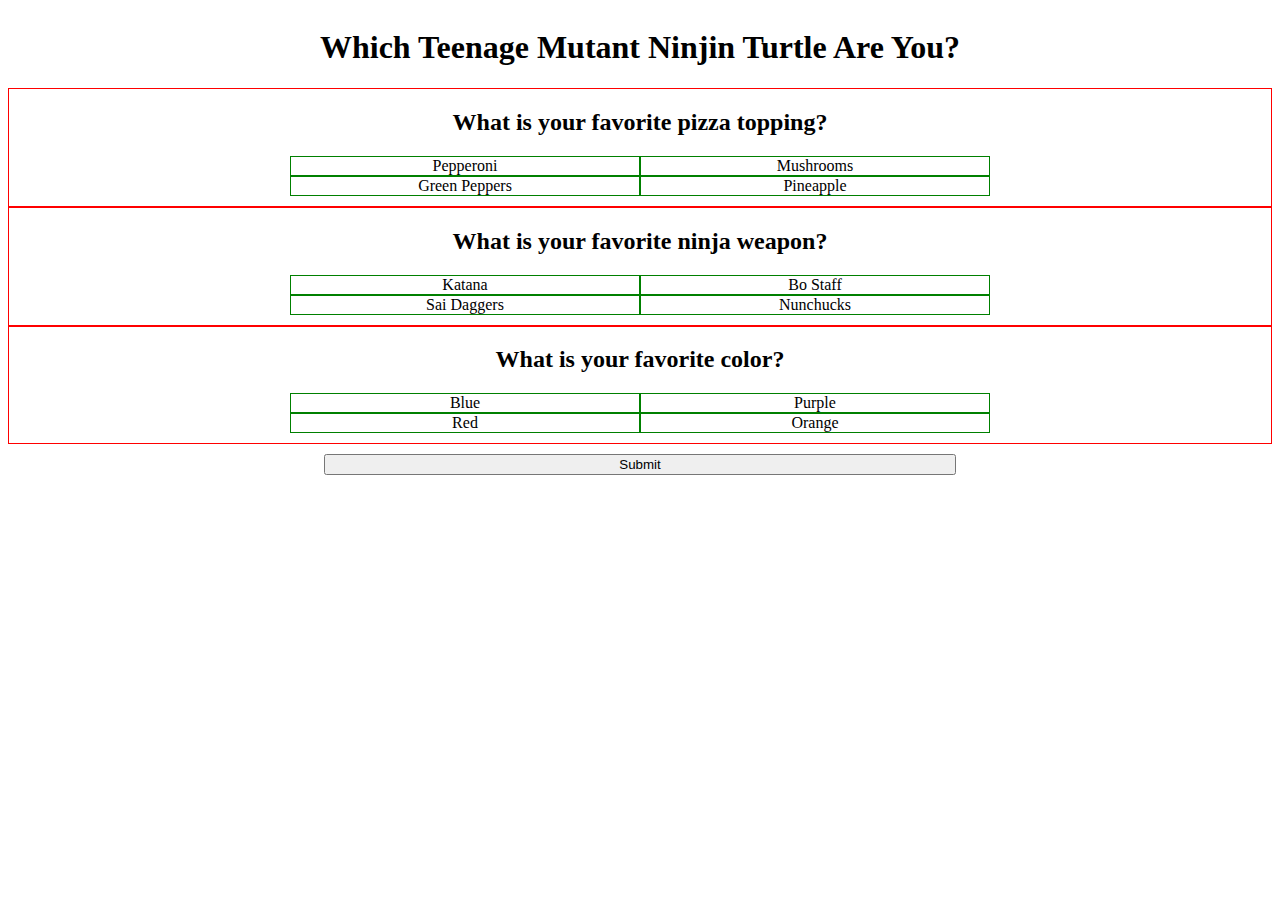
==== grade10/term2/personality-quiz/index.html @ 31534f63 "created personality quiz project" ====
<!DOCTYPE html>
<html>
  <head>
    <meta charset="utf-8">
    <meta name="viewport" content="width=device-width, initial-scale=1.0">
    <title>Personality Quiz</title>
    <link rel="stylesheet" type="text/css" href="style.css">
  </head>
  <body>
    <div id="page-container">
      <header>
        <h1 id="page-title">Which Teenage Mutant Ninjin Turtle Are You?</h1>
      </header>
      <main>
        <button id="play-again">Play again!</button>
        <form id="quiz" name="quiz" action="" method="GET" onsubmit="return false;">
          <div class="question">
            <h2>What is your favorite pizza topping?</h2>
            <div class="choices">
              <input type="radio" name="toppings" id="pepperoni" class="choice-radio">
              <label for="pepperoni" class="choice choice-1">Pepperoni</label>
              <input type="radio" name="toppings" id="mushrooms" class="choice-radio">              
              <label for="mushrooms" class="choice choice-2">Mushrooms</label>
              <input type="radio" name="toppings" id="green-peppers" class="choice-radio">
              <label for="green-peppers" class="choice choice-3">Green Peppers</label>
              <input type="radio" name="toppings" id="pineapple" class="choice-radio">
              <label for="pineapple" class="choice choice-4">Pineapple</label>
            </div>
          </div>
          <div class="question">
            <h2>What is your favorite ninja weapon?</h2>
            <div class="choices">
              <input type="radio" name="weapons" id="katana" class="choice-radio">
              <label for="katana" class="choice choice-1">Katana</label>
              <input type="radio" name="weapons" id="bo-staff" class="choice-radio">              
              <label for="bo-staff" class="choice choice-2">Bo Staff</label>
              <input type="radio" name="weapons" id="sai-daggers" class="choice-radio">
              <label for="sai-daggers" class="choice choice-3">Sai Daggers</label>
              <input type="radio" name="weapons" id="nunchucks" class="choice-radio">
              <label for="nunchucks" class="choice choice-4">Nunchucks</label>
            </div>
          </div>
          <div class="question">
            <h2>What is your favorite color?</h2>
            <div class="choices">              
              <input type="radio" name="colors" id="orange" class="choice-radio">
              <label for="orange" class="choice choice-4">Orange</label>
              <input type="radio" name="colors" id="red" class="choice-radio">
              <label for="red" class="choice choice-3">Red</label>
              <input type="radio" name="colors" id="purple" class="choice-radio">              
              <label for="purple" class="choice choice-2">Purple</label>
              <input type="radio" name="colors" id="blue" class="choice-radio">
              <label for="blue" class="choice choice-1">Blue</label>
            </div>
          </div>
          <input type="button" id="form-submit" value="Submit">
        </form>
        <div id="result"></div>
      </main>  
    </div>
    <script src="script.js"></script>
  </body>
</html>
---- grade10/term2/personality-quiz/style.css ----
html {
  box-sizing: border-box;
}
*, *:before, *:after {
  box-sizing: inherit;
}

#page-container {
  display: grid;
  grid-template-columns: auto;
  grid-template-rows: auto auto;
  grid-template-areas:
    "h"
    "m";
  text-align: center;
  background-repeat: no-repeat;
  background-position: bottom;
  background-size: cover;
}

main {
  display: grid;
  grid-template-columns: auto;
  grid-template-rows: auto auto auto auto auto auto;
  grid-gap: 10px;
  grid-template-areas:
    "pa"
    "q1"
    "q2"
    "q3"
    "fs"
    "r";
}

#play-again {
  grid-area: pa;
  display: none;
  margin: 0 auto;
  width: 50%;
}

.question {
  border: 1px solid red;
}

.choices {
  display: grid;
  grid-template-columns: 1fr 1fr;
  grid-template-rows: auto auto;
  grid-template-areas: 
    "c1 c2"
    "c3 c4";
  max-width: 700px;
  margin: 0 auto 10px;
}

.choice-radio {
  display: none;
}

.choice-radio:checked + .choice {
  color: white;
  background-color: blue;
}

.choice {
  border: 1px solid green;
}

.choice:hover {
  color: white;
  background-color: red;
}

.choice-1 {
  grid-area: c1;
}

.choice-2 {
  grid-area: c2;
}

.choice-3 {
  grid-area: c3;
}

.choice-4 {
  grid-area: c4;
}

#form-submit {
  grid-area: fs;
  margin: 10px 0;
  width: 50%;
}

#result {
  grid-area: r;
  display: none;
  margin: 0 auto;
  width: 250px;
  height: 400px;
  background-repeat: none;
  background-size: cover;
  background-position: center;
}
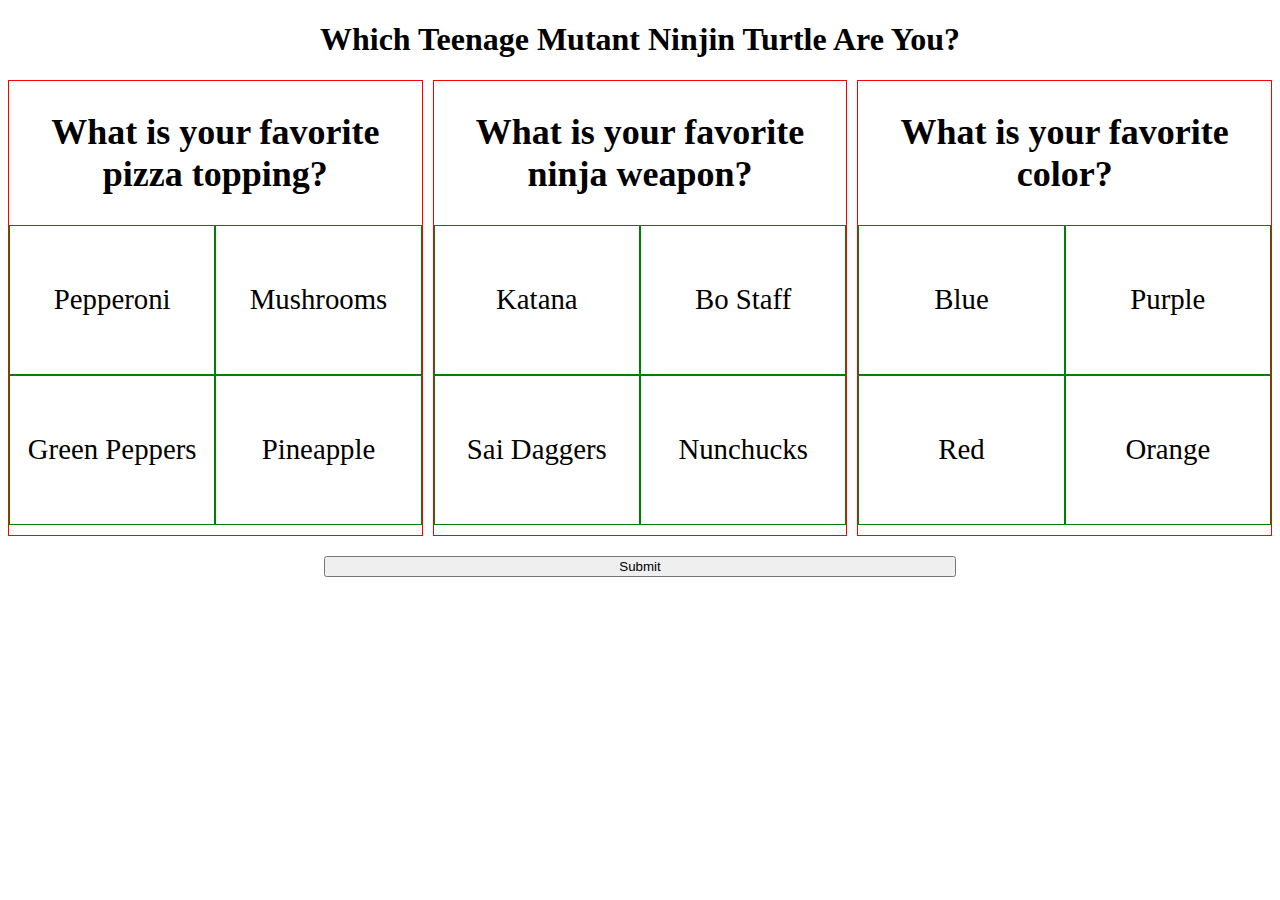
==== commit 86afcd85: "added desktop styles" ====
--- a/grade10/term2/personality-quiz/index.html
+++ b/grade10/term2/personality-quiz/index.html
@@ -7,57 +7,55 @@
     <link rel="stylesheet" type="text/css" href="style.css">
   </head>
   <body>
-    <div id="page-container">
-      <header>
-        <h1 id="page-title">Which Teenage Mutant Ninjin Turtle Are You?</h1>
-      </header>
-      <main>
-        <button id="play-again">Play again!</button>
-        <form id="quiz" name="quiz" action="" method="GET" onsubmit="return false;">
-          <div class="question">
-            <h2>What is your favorite pizza topping?</h2>
-            <div class="choices">
-              <input type="radio" name="toppings" id="pepperoni" class="choice-radio">
-              <label for="pepperoni" class="choice choice-1">Pepperoni</label>
-              <input type="radio" name="toppings" id="mushrooms" class="choice-radio">              
-              <label for="mushrooms" class="choice choice-2">Mushrooms</label>
-              <input type="radio" name="toppings" id="green-peppers" class="choice-radio">
-              <label for="green-peppers" class="choice choice-3">Green Peppers</label>
-              <input type="radio" name="toppings" id="pineapple" class="choice-radio">
-              <label for="pineapple" class="choice choice-4">Pineapple</label>
-            </div>
+    <header>
+      <h1 id="page-title">Which Teenage Mutant Ninjin Turtle Are You?</h1>
+    </header>
+    <main>
+      <button id="play-again">Play again!</button>
+      <form id="quiz" name="quiz" action="" method="GET" onsubmit="return false;">
+        <div id="q-1" class="question">
+          <h2>What is your favorite pizza topping?</h2>
+          <div class="choices">
+            <input type="radio" name="toppings" id="pepperoni" class="choice-radio">
+            <label for="pepperoni" class="choice choice-1">Pepperoni</label>
+            <input type="radio" name="toppings" id="mushrooms" class="choice-radio">              
+            <label for="mushrooms" class="choice choice-2">Mushrooms</label>
+            <input type="radio" name="toppings" id="green-peppers" class="choice-radio">
+            <label for="green-peppers" class="choice choice-3">Green Peppers</label>
+            <input type="radio" name="toppings" id="pineapple" class="choice-radio">
+            <label for="pineapple" class="choice choice-4">Pineapple</label>
           </div>
-          <div class="question">
-            <h2>What is your favorite ninja weapon?</h2>
-            <div class="choices">
-              <input type="radio" name="weapons" id="katana" class="choice-radio">
-              <label for="katana" class="choice choice-1">Katana</label>
-              <input type="radio" name="weapons" id="bo-staff" class="choice-radio">              
-              <label for="bo-staff" class="choice choice-2">Bo Staff</label>
-              <input type="radio" name="weapons" id="sai-daggers" class="choice-radio">
-              <label for="sai-daggers" class="choice choice-3">Sai Daggers</label>
-              <input type="radio" name="weapons" id="nunchucks" class="choice-radio">
-              <label for="nunchucks" class="choice choice-4">Nunchucks</label>
-            </div>
+        </div>
+        <div id="q-2" class="question">
+          <h2>What is your favorite ninja weapon?</h2>
+          <div class="choices">
+            <input type="radio" name="weapons" id="katana" class="choice-radio">
+            <label for="katana" class="choice choice-1">Katana</label>
+            <input type="radio" name="weapons" id="bo-staff" class="choice-radio">              
+            <label for="bo-staff" class="choice choice-2">Bo Staff</label>
+            <input type="radio" name="weapons" id="sai-daggers" class="choice-radio">
+            <label for="sai-daggers" class="choice choice-3">Sai Daggers</label>
+            <input type="radio" name="weapons" id="nunchucks" class="choice-radio">
+            <label for="nunchucks" class="choice choice-4">Nunchucks</label>
           </div>
-          <div class="question">
-            <h2>What is your favorite color?</h2>
-            <div class="choices">              
-              <input type="radio" name="colors" id="orange" class="choice-radio">
-              <label for="orange" class="choice choice-4">Orange</label>
-              <input type="radio" name="colors" id="red" class="choice-radio">
-              <label for="red" class="choice choice-3">Red</label>
-              <input type="radio" name="colors" id="purple" class="choice-radio">              
-              <label for="purple" class="choice choice-2">Purple</label>
-              <input type="radio" name="colors" id="blue" class="choice-radio">
-              <label for="blue" class="choice choice-1">Blue</label>
-            </div>
+        </div>
+        <div id="q-3" class="question">
+          <h2>What is your favorite color?</h2>
+          <div class="choices">              
+            <input type="radio" name="colors" id="orange" class="choice-radio">
+            <label for="orange" class="choice choice-4">Orange</label>
+            <input type="radio" name="colors" id="red" class="choice-radio">
+            <label for="red" class="choice choice-3">Red</label>
+            <input type="radio" name="colors" id="purple" class="choice-radio">              
+            <label for="purple" class="choice choice-2">Purple</label>
+            <input type="radio" name="colors" id="blue" class="choice-radio">
+            <label for="blue" class="choice choice-1">Blue</label>
           </div>
-          <input type="button" id="form-submit" value="Submit">
-        </form>
-        <div id="result"></div>
-      </main>  
-    </div>
+        </div>
+        <input type="button" id="form-submit" value="Submit">
+      </form>
+      <div id="result"></div>
+    </main>  
     <script src="script.js"></script>
   </body>
 </html>--- a/grade10/term2/personality-quiz/style.css
+++ b/grade10/term2/personality-quiz/style.css
@@ -5,38 +5,19 @@
   box-sizing: inherit;
 }
 
-#page-container {
-  display: grid;
-  grid-template-columns: auto;
-  grid-template-rows: auto auto;
-  grid-template-areas:
-    "h"
-    "m";
+header, main {
   text-align: center;
-  background-repeat: no-repeat;
-  background-position: bottom;
-  background-size: cover;
-}
-
-main {
-  display: grid;
-  grid-template-columns: auto;
-  grid-template-rows: auto auto auto auto auto auto;
-  grid-gap: 10px;
-  grid-template-areas:
-    "pa"
-    "q1"
-    "q2"
-    "q3"
-    "fs"
-    "r";
+  font-size; 1.2em;
 }
 
 #play-again {
-  grid-area: pa;
   display: none;
-  margin: 0 auto;
+  margin: 10px auto;
   width: 50%;
+}
+
+#quiz {
+  display: block;
 }
 
 .question {
@@ -46,11 +27,10 @@
 .choices {
   display: grid;
   grid-template-columns: 1fr 1fr;
-  grid-template-rows: auto auto;
+  grid-template-rows: 150px 150px;
   grid-template-areas: 
     "c1 c2"
     "c3 c4";
-  max-width: 700px;
   margin: 0 auto 10px;
 }
 
@@ -64,6 +44,10 @@
 }
 
 .choice {
+  display: flex;
+  align-items: center;
+  justify-content: center;
+  font-size: 2em;
   border: 1px solid green;
 }
 
@@ -89,13 +73,11 @@
 }
 
 #form-submit {
-  grid-area: fs;
-  margin: 10px 0;
+  margin: 10px auto;
   width: 50%;
 }
 
 #result {
-  grid-area: r;
   display: none;
   margin: 0 auto;
   width: 250px;
@@ -103,4 +85,38 @@
   background-repeat: none;
   background-size: cover;
   background-position: center;
+}
+
+/* Desktop styles */
+@media only screen and (min-width: 768px) {
+  #quiz {
+    display: grid;
+    grid-gap: 10px;
+    grid-template-columns: 1fr 1fr 1fr;
+    grid-template-rows: auto auto;
+    grid-template-areas: 
+      "q1 q2 q3"
+      "fs fs fs";
+    font-size: 1.5em;
+  }
+  
+  #q-1 {
+    grid-area: q1;
+  }
+
+  #q-2 {
+    grid-area: q2;
+  }
+
+  #q-3 {
+    grid-area: q3;
+  }
+  
+  .choice {
+    font-size: 1.2em;
+  }
+
+  #form-submit {
+    grid-area: fs;
+  }
 }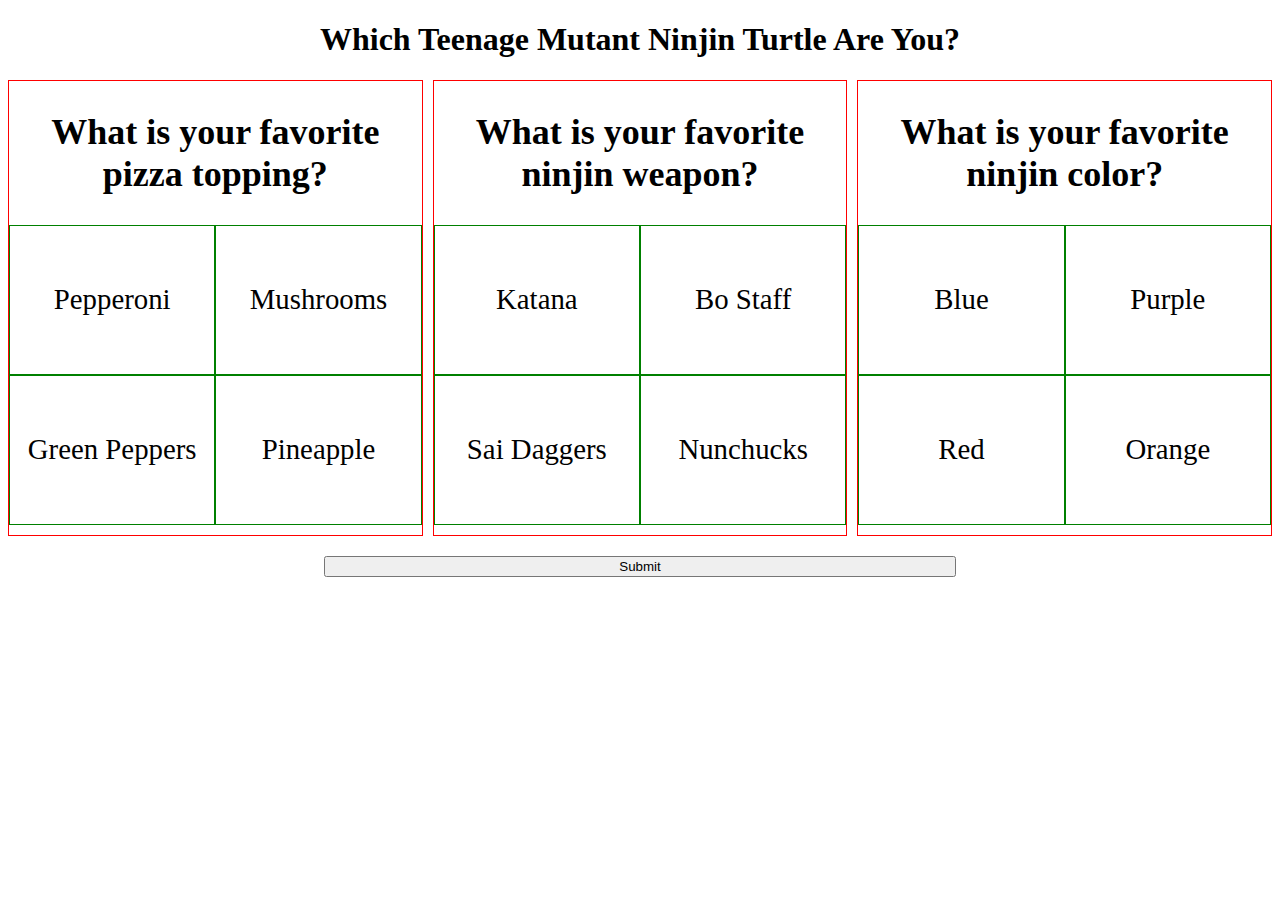
==== commit cff2cc5d: "added desktop styles" ====
--- a/grade10/term2/personality-quiz/index.html
+++ b/grade10/term2/personality-quiz/index.html
@@ -27,7 +27,7 @@
           </div>
         </div>
         <div id="q-2" class="question">
-          <h2>What is your favorite ninja weapon?</h2>
+          <h2>What is your favorite ninjin weapon?</h2>
           <div class="choices">
             <input type="radio" name="weapons" id="katana" class="choice-radio">
             <label for="katana" class="choice choice-1">Katana</label>
@@ -40,7 +40,7 @@
           </div>
         </div>
         <div id="q-3" class="question">
-          <h2>What is your favorite color?</h2>
+          <h2>What is your favorite ninjin color?</h2>
           <div class="choices">              
             <input type="radio" name="colors" id="orange" class="choice-radio">
             <label for="orange" class="choice choice-4">Orange</label>
